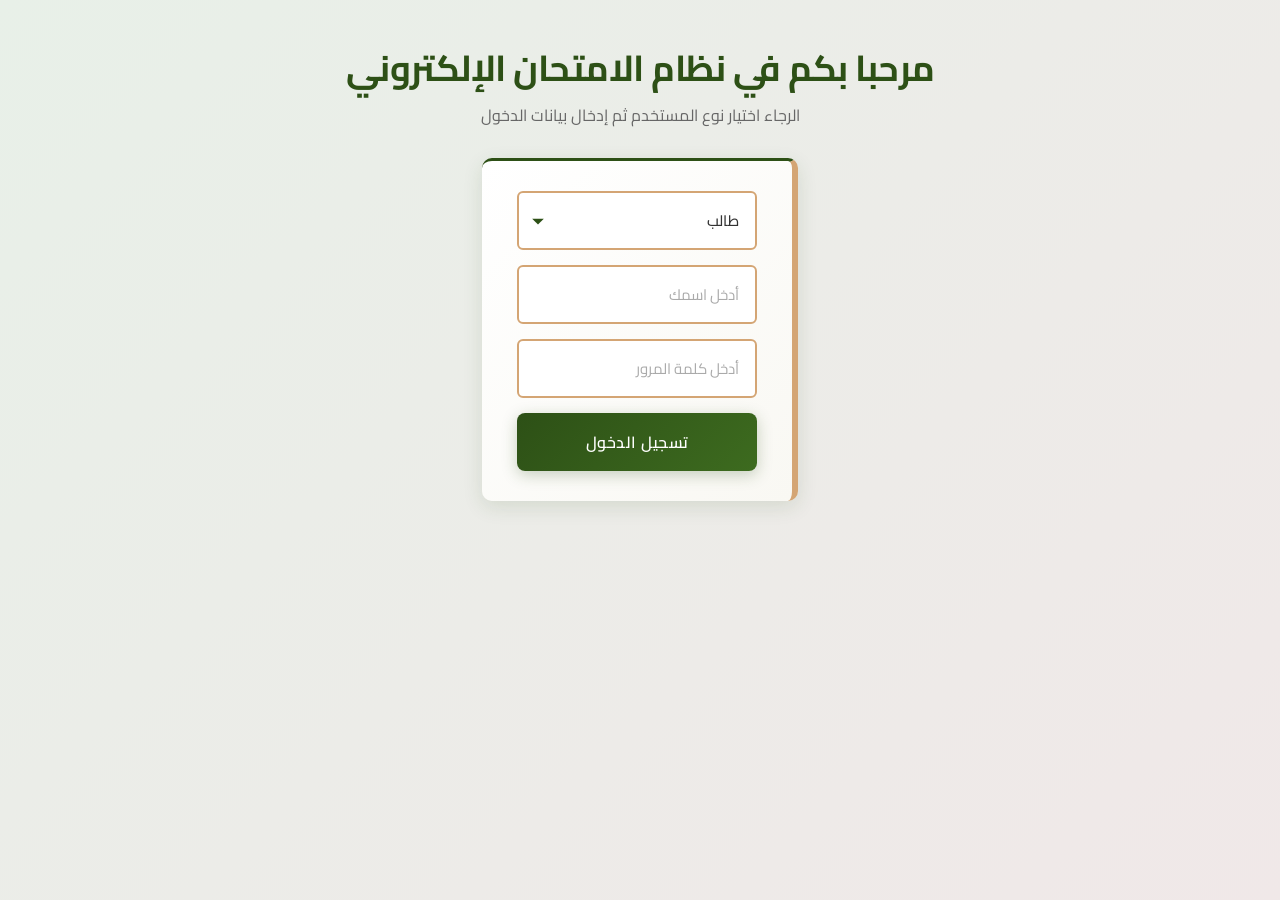
==== admin.html @ 2025451b "Initial commit: Online Exam System Arabic RTL exam platform with three roles (Admin, Teacher, Studen" ====
<!doctype html>
<html lang="ar" dir="rtl">
<head>
	<meta charset="utf-8">
	<meta name="viewport" content="width=device-width,initial-scale=1">
	<title>لوحة المشرف</title>
	<link rel="preconnect" href="https://fonts.googleapis.com">
	<link href="https://fonts.googleapis.com/css2?family=Cairo:wght@400;600;700&display=swap" rel="stylesheet">
	<link rel="stylesheet" href="style.css">
	<script src="backend/api.js"></script>
</head>
<body>
	<h1 class="h1">لوحة التحكم — المشرف</h1>
	<p class="paragraph">إدارة المستخدمين والامتحانات والإشراف على الطلاب</p>
	
	<div class="admin-container">
		<!-- Admin Cards -->
		<div class="admin-grid">
			<div class="admin-card" onclick="window.location.href='manage-students.html'">
				<h2>إضافة / حذف طالب</h2>
				<p>إدارة الطلاب المسجلين</p>
				<button class="btn">اذهب الآن</button>
			</div>

			<div class="admin-card" onclick="window.location.href='manage-exams.html'">
				<h2>إدارة الامتحانات</h2>
				<p>عرض وحذف وإعادة تشغيل الامتحانات</p>
				<button class="btn">اذهب الآن</button>
			</div>

			<div class="admin-card" onclick="window.location.href='mange-user.html'">
				<h2>مراقبة الطلاب</h2>
				<p>متابعة نشاط وأداء الطلاب</p>
				<button class="btn">اذهب الآن</button>
			</div>

			<div class="admin-card" onclick="logout()">
				<h2>تسجيل الخروج</h2>
				<p>الخروج من لوحة التحكم</p>
				<button class="btn delete">تسجيل الخروج</button>
			</div>
		</div>
	</div>

	<script>
		// Verify admin session on load
		(async function(){
			const res = await API.me().catch(() => null);
			if (!res || !res.success || res.data.role !== 'admin') {
				window.location.href = 'index.html';
			}
		})();

		async function logout() {
			if (confirm('هل تريد تسجيل الخروج؟')) {
				await API.logout().catch(() => {});
				localStorage.removeItem('adminLoggedIn');
				localStorage.removeItem('authToken');
				localStorage.removeItem('currentUser');
				window.location.href = 'index.html';
			}
		}
	</script>
</body>
</html>
---- style.css ----
/* ============================================================
   Online Exam System — Unified Stylesheet
   ============================================================ */

/* ── 1. CSS Variables + Reset ─────────────────────────────── */
:root {
  --green: #2d5016;
  --green-light: #3d6b1f;
  --green-bg: #eef3ea;
  --tan: #d4a574;
  --tan-dark: #c89560;
  --bg: linear-gradient(135deg, #e8f0e8 0%, #f0e8e8 100%);
  --card-bg: linear-gradient(135deg, #fff 0%, #f9f8f3 100%);
  --card-flat: #f9f8f3;
  --text: #2d2d2d;
  --text-light: #666;
  --text-muted: #999;
  --danger: #dc3545;
  --danger-dark: #c82333;
  --success: #28a745;
  --success-bg: #d4edda;
  --success-text: #155724;
  --danger-bg: #f8d7da;
  --danger-text: #721c24;
  --border: #eee;
  --radius-card: 10px;
  --radius-btn: 8px;
  --radius-input: 6px;
  --shadow: 0 6px 20px rgba(45, 80, 22, 0.12);
  --shadow-hover: 0 10px 30px rgba(45, 80, 22, 0.18);
  --shadow-btn: 0 4px 15px rgba(45, 80, 22, 0.25);
  --transition: all 0.3s ease;
}

*,
*::before,
*::after {
  box-sizing: border-box;
  margin: 0;
  padding: 0;
}

/* ── 2. Typography ────────────────────────────────────────── */
body {
  font-family: "Cairo", sans-serif;
  direction: rtl;
  background: var(--bg);
  background-attachment: fixed;
  min-height: 100vh;
  padding: 40px 20px;
  color: var(--text);
  line-height: 1.6;
}

h1, h2, h3, h4, h5, h6 {
  font-family: "Cairo", sans-serif;
  color: var(--green);
  font-weight: 700;
}

.h1 {
  text-align: center;
  font-size: 36px;
  margin-bottom: 5px;
  letter-spacing: -0.5px;
  color: var(--green);
}

.paragraph {
  font-size: 16px;
  color: var(--text-light);
  text-align: center;
  margin-bottom: 30px;
}

a {
  text-decoration: none;
  color: inherit;
}

/* ── 3. Layout ────────────────────────────────────────────── */
.container {
  width: 100%;
  max-width: 800px;
  margin: 0 auto;
  display: flex;
  flex-direction: column;
}

.box {
  max-width: 900px;
  width: 100%;
  margin: 0 auto 30px;
  padding: 30px 35px;
  background: var(--card-bg);
  border-radius: var(--radius-card);
  box-shadow: var(--shadow);
  border-right: 6px solid var(--tan);
  border-top: 3px solid var(--green);
  transition: var(--transition);
  overflow-x: auto;
}

.box:hover {
  box-shadow: var(--shadow-hover);
  transform: translateY(-3px);
}

.dropdown-container {
  margin: 30px auto;
  width: fit-content;
  padding: 30px 35px;
  background: var(--card-bg);
  border-radius: var(--radius-card);
  box-shadow: var(--shadow);
  border-right: 6px solid var(--tan);
  border-top: 3px solid var(--green);
  transition: var(--transition);
}

.dropdown-container:hover {
  box-shadow: var(--shadow-hover);
  transform: translateY(-3px);
}

.card {
  width: 80%;
  max-width: 900px;
  margin: 0 auto 30px;
  background: #fff;
  border-radius: 14px;
  padding: 40px;
  box-shadow: 0 20px 40px rgba(0, 0, 0, 0.1);
  border-right: 6px solid var(--tan);
}

.row {
  display: flex;
  gap: 12px;
  flex-wrap: wrap;
  margin-bottom: 15px;
  width: 100%;
}

.group {
  flex: 1;
  min-width: 150px;
}

h2 {
  color: var(--green);
  margin-top: 0;
  margin-bottom: 20px;
  font-weight: 600;
  font-size: 20px;
  border-bottom: 2px solid var(--tan);
  padding-bottom: 10px;
}

h3 {
  color: var(--green);
  font-size: 18px;
  margin: 0 0 16px;
}

/* ── 4. Form Elements ─────────────────────────────────────── */
label {
  display: block;
  margin-bottom: 6px;
  font-weight: 600;
  color: #333;
  font-size: 14px;
}

input,
select,
textarea {
  width: 100%;
  padding: 12px 15px;
  font-size: 15px;
  font-family: "Cairo", sans-serif;
  border: 2px solid var(--tan);
  border-radius: var(--radius-input);
  background-color: #fff;
  color: #333;
  transition: var(--transition);
}

input:hover,
select:hover,
textarea:hover {
  border-color: var(--green);
  box-shadow: 0 3px 10px rgba(212, 165, 116, 0.2);
}

input:focus,
select:focus,
textarea:focus {
  outline: none;
  border-color: var(--green);
  box-shadow: 0 0 12px rgba(45, 80, 22, 0.3);
}

input::placeholder,
textarea::placeholder {
  color: #aaa;
}

select {
  appearance: none;
  cursor: pointer;
  background-image: url("data:image/svg+xml,%3Csvg xmlns='http://www.w3.org/2000/svg' width='14' height='14' viewBox='0 0 12 12'%3E%3Cpath fill='%232d5016' d='M6 9L1 4h10z'/%3E%3C/svg%3E");
  background-repeat: no-repeat;
  background-position: left 12px center;
  padding-left: 40px;
}

select option {
  color: #333;
}

/* Login-page specific inputs */
.name-input,
.password-input {
  width: 240px;
  padding: 13px 16px;
  margin-bottom: 15px;
  font-size: 15px;
  border-radius: var(--radius-input);
  border: 2px solid var(--tan);
  background-color: #fff;
  color: #333;
  transition: var(--transition);
}

.dropdown-select {
  width: 100%;
  padding: 13px 16px;
  font-size: 15px;
  border: 2px solid var(--tan);
  border-radius: var(--radius-input);
  background-color: #fff;
  color: transparent;
  cursor: pointer;
  appearance: none;
  background-image: url("data:image/svg+xml,%3Csvg xmlns='http://www.w3.org/2000/svg' width='14' height='14' viewBox='0 0 12 12'%3E%3Cpath fill='%232d5016' d='M6 9L1 4h10z'/%3E%3C/svg%3E");
  background-repeat: no-repeat;
  background-position: left 12px center;
  padding-left: 40px;
  font-weight: 500;
  transition: var(--transition);
  margin-bottom: 15px;
}

.dropdown-select:hover {
  border-color: var(--green);
  background-color: var(--card-flat);
  box-shadow: 0 3px 10px rgba(212, 165, 116, 0.2);
}

.dropdown-select:focus {
  outline: none;
  border-color: var(--green);
  box-shadow: 0 0 12px rgba(45, 80, 22, 0.3);
  background-color: #fff;
  color: #333;
}

.dropdown-select option {
  color: #333;
}

.dropdown-select-visible {
  color: #333 !important;
}

.form-group {
  margin-bottom: 15px;
}

.form-section {
  margin-bottom: 20px;
}

/* ── 5. Buttons ───────────────────────────────────────────── */
.btn {
  padding: 12px 20px;
  font-size: 16px;
  font-weight: 600;
  font-family: "Cairo", sans-serif;
  border-radius: var(--radius-btn);
  border: none;
  background: linear-gradient(135deg, var(--green) 0%, var(--green-light) 100%);
  color: #fff;
  cursor: pointer;
  transition: var(--transition);
  box-shadow: var(--shadow-btn);
  letter-spacing: 0.5px;
  display: inline-block;
}

.btn:hover {
  background: linear-gradient(135deg, var(--green-light) 0%, var(--green) 100%);
  box-shadow: 0 6px 20px rgba(45, 80, 22, 0.35);
  transform: translateY(-2px);
}

.btn:active {
  transform: translateY(0);
  box-shadow: 0 2px 8px rgba(45, 80, 22, 0.25);
}

.btn.primary {
  display: block;
  margin: 30px auto 0;
}

.btn.ghost {
  background: #fff;
  border: 2px solid var(--tan);
  color: var(--green);
  box-shadow: none;
  margin-inline-start: 8px;
}

.btn.ghost:hover {
  background-color: var(--card-flat);
  border-color: var(--green);
  box-shadow: 0 3px 10px rgba(45, 80, 22, 0.12);
}

.btn.secondary {
  background: var(--tan);
  color: #fff;
}

.btn.delete {
  padding: 8px 14px;
  font-size: 13px;
  background: var(--danger);
  box-shadow: none;
}

.btn.delete:hover {
  background: var(--danger-dark);
  box-shadow: 0 3px 10px rgba(220, 53, 69, 0.3);
}

.btn.back {
  margin-top: 20px;
  padding: 10px 20px;
  font-size: 15px;
}

.login-btn {
  width: 240px;
  padding: 14px 20px;
  font-size: 16px;
  font-weight: 600;
  font-family: "Cairo", sans-serif;
  border-radius: var(--radius-btn);
  border: none;
  background: linear-gradient(135deg, var(--green) 0%, var(--green-light) 100%);
  color: #fff;
  cursor: pointer;
  transition: var(--transition);
  box-shadow: var(--shadow-btn);
  letter-spacing: 0.5px;
}

.login-btn:hover {
  background: linear-gradient(135deg, var(--green-light) 0%, var(--green) 100%);
  box-shadow: 0 6px 20px rgba(45, 80, 22, 0.35);
  transform: translateY(-2px);
}

.login-btn:active {
  transform: translateY(0);
  box-shadow: 0 2px 8px rgba(45, 80, 22, 0.25);
}

.action-btn {
  padding: 12px 30px;
  font-size: 15px;
  font-weight: 600;
  font-family: "Cairo", sans-serif;
  border-radius: var(--radius-btn);
  border: 2px solid var(--tan);
  background-color: #fff;
  color: var(--green);
  cursor: pointer;
  transition: var(--transition);
  letter-spacing: 0.3px;
}

.action-btn:active {
  transform: translateY(0);
}

.exam-btn {
  background-color: var(--tan);
  color: #fff;
}

.exam-btn:hover {
  background-color: var(--tan-dark);
  border-color: var(--green);
  box-shadow: 0 4px 12px rgba(212, 165, 116, 0.3);
  transform: translateY(-2px);
}

.result-btn {
  background-color: #fff;
  color: var(--green);
  border-color: var(--tan);
}

.result-btn:hover {
  background-color: var(--card-flat);
  border-color: var(--green);
  box-shadow: 0 4px 12px rgba(45, 80, 22, 0.15);
  transform: translateY(-2px);
}

.actions-container {
  display: flex;
  gap: 20px;
  justify-content: center;
  margin-top: 30px;
  flex-wrap: wrap;
}

.buttons-row {
  display: flex;
  gap: 8px;
  flex-wrap: wrap;
  margin-top: 15px;
}

.btn-small {
  padding: 8px 12px;
  font-size: 13px;
  background: var(--danger);
  color: #fff;
  border: none;
  border-radius: 5px;
  cursor: pointer;
  transition: var(--transition);
  font-family: "Cairo", sans-serif;
}

.btn-small:hover {
  background: var(--danger-dark);
}

/* ── 6. Tables ────────────────────────────────────────────── */
table {
  width: 100%;
  border-collapse: collapse;
  margin-top: 15px;
  font-size: 14px;
}

th,
td {
  padding: 10px 8px;
  text-align: right;
  border-bottom: 1px solid var(--border);
  color: #333;
  word-wrap: break-word;
}

th {
  background: var(--card-flat);
  color: var(--green);
  font-weight: 600;
  border-bottom: 2px solid var(--tan);
  font-size: 13px;
}

tbody tr:hover {
  background: #f4f9f0;
}

tbody tr:nth-child(even) {
  background: #fafaf7;
}

tbody tr:nth-child(even):hover {
  background: #f4f9f0;
}

/* ── 7. Components ────────────────────────────────────────── */

/* Status badges */
.status {
  padding: 6px 12px;
  border-radius: 20px;
  font-size: 12px;
  font-weight: 600;
  display: inline-block;
}

.status.active {
  background: var(--success-bg);
  color: var(--success-text);
}

.status.inactive {
  background: var(--danger-bg);
  color: var(--danger-text);
}

/* Messages */
.msg {
  padding: 12px;
  border-radius: var(--radius-input);
  margin: 15px 0;
  display: none;
  font-size: 14px;
  font-weight: 500;
  border-right: 4px solid;
}

.msg.success {
  background: var(--success-bg);
  color: var(--success-text);
  border-right-color: var(--success);
}

.msg.error {
  background: var(--danger-bg);
  color: var(--danger-text);
  border-right-color: var(--danger);
}

.notice {
  display: none;
  padding: 10px;
  border-radius: var(--radius-input);
  font-size: 14px;
  font-weight: 600;
  margin-top: 12px;
}

/* Question items (teacher.html builder) */
.question-item {
  background-color: var(--card-flat);
  padding: 15px;
  border-radius: var(--radius-input);
  border-right: 4px solid var(--tan);
  margin-bottom: 15px;
}

.question-item p {
  margin: 8px 0;
  color: #333;
  font-size: 14px;
  text-align: right;
}

.question-item ul {
  margin: 10px 0;
  padding-right: 20px;
  list-style-position: inside;
}

.question-item li {
  color: #555;
  font-size: 14px;
  margin: 5px 0;
}

/* Question display (add-questions.html) */
.question-display {
  background-color: var(--card-flat);
  padding: 18px;
  border-radius: 8px;
  border-right: 5px solid var(--green);
  margin-bottom: 15px;
  box-shadow: 0 2px 8px rgba(0, 0, 0, 0.08);
}

.question-display .q-number {
  color: var(--green);
  font-weight: 700;
  font-size: 16px;
  margin-bottom: 8px;
}

.question-display .q-text {
  color: #333;
  margin: 8px 0;
  line-height: 1.6;
}

.question-display .q-type {
  color: var(--text-light);
  font-size: 13px;
  margin: 8px 0;
}

.question-display .q-answer {
  background: #fff;
  padding: 10px 12px;
  border-radius: var(--radius-input);
  margin: 10px 0;
  border-right: 3px solid var(--green);
}

.question-display .answer-label {
  color: var(--green);
  font-weight: 600;
  font-size: 14px;
}

.question-display .answer-value {
  color: #333;
  margin-top: 4px;
}

/* Score circle (results.html) */
.result-box {
  max-width: 500px;
  margin: 40px auto;
  text-align: center;
}

.score-circle {
  width: 160px;
  height: 160px;
  border-radius: 50%;
  border: 8px solid var(--green);
  display: flex;
  flex-direction: column;
  align-items: center;
  justify-content: center;
  margin: 30px auto;
  background: var(--card-flat);
}

.score-percent {
  font-size: 42px;
  font-weight: 700;
  color: var(--green);
}

.score-fraction {
  font-size: 16px;
  color: var(--text-light);
  margin-top: 4px;
}

.badge {
  display: inline-block;
  padding: 8px 24px;
  border-radius: 20px;
  font-size: 18px;
  font-weight: 700;
  margin: 10px 0 20px;
}

.badge.pass {
  background: var(--success-bg);
  color: var(--success-text);
}

.badge.fail {
  background: var(--danger-bg);
  color: var(--danger-text);
}

.meta {
  color: #555;
  font-size: 15px;
  margin: 6px 0;
}

/* Timer (go to exam.html) */
#timer {
  font-size: 18px;
  color: var(--green);
  font-weight: 600;
  margin-bottom: 20px;
  text-align: center;
}

/* Video preview (go to exam.html) */
#videoPreview {
  width: 160px;
  height: 120px;
  position: fixed;
  top: 10px;
  left: 10px;
  border: 2px solid var(--green);
  border-radius: var(--radius-input);
  z-index: 1000;
}

/* Warning banner (go to exam.html) */
#warnBanner {
  display: none;
  position: fixed;
  top: 0;
  left: 0;
  right: 0;
  z-index: 9999;
  background: var(--danger);
  color: #fff;
  text-align: center;
  font-size: 18px;
  font-weight: 700;
  padding: 14px;
  letter-spacing: 0.5px;
}

/* Student count label */
.student-count {
  color: var(--green);
  font-weight: 600;
  font-size: 16px;
  margin-bottom: 15px;
}

/* Question form (teacher.html) */
.question-form {
  background-color: var(--card-flat);
  padding: 20px;
  border-radius: 8px;
  margin-bottom: 20px;
}

/* Teacher container */
.teacher-container {
  max-width: 700px;
}

/* Questions list */
#questionsList {
  list-style: none;
  padding: 0;
  margin-top: 20px;
}

.list {
  margin-top: 15px;
}

/* Horizontal rule */
hr {
  border: none;
  height: 1px;
  background: #ddd;
  margin: 30px 0;
}

/* ── 8. Page-Specific ─────────────────────────────────────── */

/* Admin grid (admin.html) */
.admin-container {
  max-width: 1000px;
  margin: 0 auto;
}

.admin-grid {
  display: grid;
  grid-template-columns: repeat(auto-fit, minmax(280px, 1fr));
  gap: 25px;
  margin-bottom: 40px;
}

.admin-card {
  background: var(--card-bg);
  padding: 30px;
  border-radius: var(--radius-card);
  box-shadow: var(--shadow);
  border-right: 6px solid var(--tan);
  border-top: 3px solid var(--green);
  transition: var(--transition);
  text-align: center;
  cursor: pointer;
}

.admin-card:hover {
  box-shadow: var(--shadow-hover);
  transform: translateY(-5px);
}

.admin-card h2 {
  font-size: 22px;
  margin: 15px 0 10px;
  border-bottom: none;
  padding-bottom: 0;
}

.admin-card p {
  color: var(--text-light);
  font-size: 14px;
  margin: 0 0 20px;
  text-align: center;
}

.admin-card .icon {
  font-size: 48px;
  margin: 10px 0;
}

.admin-card .btn {
  width: 100%;
  padding: 12px;
}

/* Exam info banner (manage-exams.html) */
.exam-info-banner {
  background: var(--green-bg);
  padding: 12px 16px;
  border-radius: 8px;
  margin-bottom: 16px;
  font-size: 14px;
  color: var(--green);
  font-weight: 600;
}

/* Session log entry (mange-user.html) */
.log-entry {
  background: var(--card-flat);
  border-right: 4px solid var(--green);
  border-radius: 8px;
  padding: 16px;
  margin-bottom: 14px;
}

.log-entry-header {
  display: flex;
  justify-content: space-between;
  flex-wrap: wrap;
  gap: 8px;
}

.log-entry-details {
  margin-top: 10px;
  font-size: 14px;
  display: flex;
  gap: 24px;
  flex-wrap: wrap;
}

/* ── 9. Utilities ─────────────────────────────────────────── */
.hidden {
  display: none;
}

.center {
  text-align: center;
}

/* ── 10. Responsive ───────────────────────────────────────── */
@media (max-width: 768px) {
  body {
    padding: 20px 12px;
  }

  .h1 {
    font-size: 28px;
  }

  .box {
    padding: 20px 18px;
  }

  .card {
    width: 95%;
    padding: 25px;
  }

  .dropdown-container {
    padding: 20px 18px;
    margin: 20px auto;
  }

  .name-input,
  .password-input,
  .login-btn {
    width: 100%;
  }

  .row {
    flex-direction: column;
  }

  .group {
    min-width: 100%;
  }

  .actions-container {
    flex-direction: column;
    align-items: center;
  }

  .action-btn {
    width: 100%;
    max-width: 280px;
  }

  .admin-grid {
    grid-template-columns: 1fr;
    gap: 16px;
  }

  table {
    font-size: 12px;
  }

  th,
  td {
    padding: 8px 4px;
  }

  .buttons-row {
    justify-content: center;
  }

  .score-circle {
    width: 130px;
    height: 130px;
  }

  .score-percent {
    font-size: 34px;
  }
}
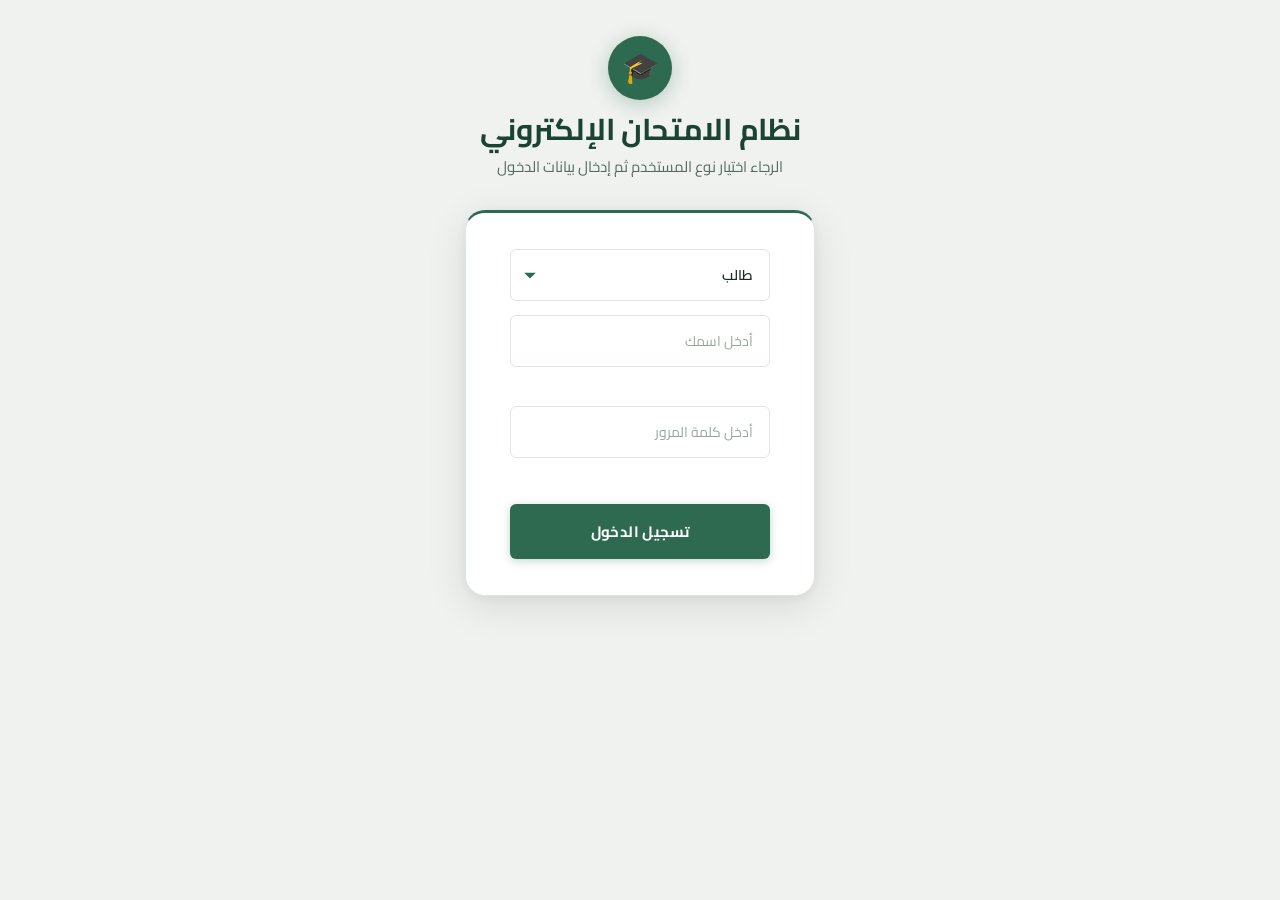
==== commit d87ef319: "Improve overall UI and fix teacher.html tab bugs UI redesign (style.css, index.html, admin.html, stu" ====
--- a/admin.html
+++ b/admin.html
@@ -3,63 +3,439 @@
 <head>
 	<meta charset="utf-8">
 	<meta name="viewport" content="width=device-width,initial-scale=1">
-	<title>لوحة المشرف</title>
+	<meta http-equiv="Cache-Control" content="no-cache, no-store, must-revalidate">
+	<meta http-equiv="Pragma" content="no-cache">
+	<title>لوحة التحكم — المشرف</title>
 	<link rel="preconnect" href="https://fonts.googleapis.com">
 	<link href="https://fonts.googleapis.com/css2?family=Cairo:wght@400;600;700&display=swap" rel="stylesheet">
 	<link rel="stylesheet" href="style.css">
-	<script src="backend/api.js"></script>
+	<script src="backend/api.js?v=5"></script>
+	<style>
+	  .college-group  { margin-bottom: 28px; }
+	  .college-title  { font-size: 17px; font-weight: 700; color: var(--green-deep); border-bottom: 2px solid var(--green-bg); padding-bottom: 6px; margin-bottom: 12px; }
+	  .dept-group     { margin-right: 16px; margin-bottom: 16px; }
+	  .dept-title     { font-size: 14px; font-weight: 700; color: var(--text-light); margin-bottom: 8px; }
+	  .batch-group    { margin-right: 16px; margin-bottom: 10px; }
+	  .batch-title    { font-size: 13px; color: var(--text-muted); font-weight: 600; margin-bottom: 6px; }
+	  .exam-row {
+	    display: flex; align-items: center; gap: 10px; flex-wrap: wrap;
+	    padding: 12px 16px; background: var(--surface); border: 1px solid var(--border);
+	    border-radius: var(--radius-sm); margin-bottom: 8px;
+	    transition: var(--transition);
+	  }
+	  .exam-row:hover { box-shadow: var(--shadow-sm); border-color: var(--green-bg); }
+	  .exam-row-info  { flex: 1; min-width: 200px; }
+	  .exam-row-info strong { font-size: 14px; color: var(--text); }
+	  .exam-row-info small  { color: var(--text-muted); display: block; font-size: 12px; margin-top: 3px; }
+	  .tag-published   { background: var(--success-bg); color: var(--success-text); padding: 2px 10px; border-radius: var(--radius-pill); font-size: 12px; font-weight: 700; border: 1px solid var(--success-border); }
+	  .tag-unpublished { background: var(--danger-bg); color: var(--danger-text); padding: 2px 10px; border-radius: var(--radius-pill); font-size: 12px; font-weight: 700; border: 1px solid var(--danger-border); }
+	  .time-form      { display: flex; gap: 8px; align-items: center; flex-wrap: wrap; margin-top: 8px; }
+	  .time-form input { padding: 6px 10px; border: 1.5px solid var(--border); border-radius: var(--radius-sm); font-family: Cairo, sans-serif; font-size: 13px; }
+	  #activeCount    { font-size: 15px; color: var(--green); font-weight: 700; }
+	  .session-live { display: flex; gap: 12px; flex-wrap: wrap; margin-top: 10px; }
+	  .session-live-card {
+	    border: 1px solid var(--green-bg); background: var(--green-tint); border-radius: var(--radius);
+	    padding: 12px 16px; font-size: 13px; min-width: 190px;
+	    cursor: pointer; transition: var(--transition);
+	  }
+	  .session-live-card:hover { box-shadow: var(--shadow-sm); border-color: var(--green); transform: translateY(-2px); }
+
+	  /* Live-view modal */
+	  #liveModal {
+	    display: none; position: fixed; inset: 0;
+	    background: rgba(0,0,0,.55); z-index: 1000;
+	    align-items: center; justify-content: center;
+	    backdrop-filter: blur(3px);
+	  }
+	  #liveModal.open { display: flex; }
+	  #liveModalBox {
+	    background: var(--surface); border-radius: var(--radius-lg); padding: 28px;
+	    min-width: 340px; max-width: 480px; width: 94vw;
+	    text-align: center; position: relative;
+	    box-shadow: var(--shadow-lg); border: 1px solid var(--border);
+	  }
+	  #liveModalTitle { font-size: 16px; font-weight: 700; margin-bottom: 14px; color: var(--green-deep); }
+	  #liveModalVideo {
+	    width: 100%; border-radius: var(--radius-sm); border: 2px solid var(--green);
+	    background: #000; min-height: 200px; display: block;
+	  }
+	  #liveModalStatus { font-size: 12px; color: var(--text-muted); margin-top: 8px; }
+	  #liveModalClose {
+	    position: absolute; top: 12px; left: 16px;
+	    background: var(--surface-alt); border: 1px solid var(--border);
+	    border-radius: 50%; width: 30px; height: 30px;
+	    display: flex; align-items: center; justify-content: center;
+	    font-size: 16px; cursor: pointer; color: var(--text-light);
+	    transition: var(--transition);
+	  }
+	  #liveModalClose:hover { background: var(--danger-bg); color: var(--danger-text); border-color: var(--danger-border); }
+	</style>
 </head>
 <body>
-	<h1 class="h1">لوحة التحكم — المشرف</h1>
-	<p class="paragraph">إدارة المستخدمين والامتحانات والإشراف على الطلاب</p>
-	
-	<div class="admin-container">
-		<!-- Admin Cards -->
-		<div class="admin-grid">
-			<div class="admin-card" onclick="window.location.href='manage-students.html'">
-				<h2>إضافة / حذف طالب</h2>
-				<p>إدارة الطلاب المسجلين</p>
-				<button class="btn">اذهب الآن</button>
-			</div>
-
-			<div class="admin-card" onclick="window.location.href='manage-exams.html'">
-				<h2>إدارة الامتحانات</h2>
-				<p>عرض وحذف وإعادة تشغيل الامتحانات</p>
-				<button class="btn">اذهب الآن</button>
-			</div>
-
-			<div class="admin-card" onclick="window.location.href='mange-user.html'">
-				<h2>مراقبة الطلاب</h2>
-				<p>متابعة نشاط وأداء الطلاب</p>
-				<button class="btn">اذهب الآن</button>
-			</div>
-
-			<div class="admin-card" onclick="logout()">
-				<h2>تسجيل الخروج</h2>
-				<p>الخروج من لوحة التحكم</p>
-				<button class="btn delete">تسجيل الخروج</button>
-			</div>
-		</div>
+	<div class="brand-header">
+	  <div class="brand-icon">🛡️</div>
+	  <h1 class="h1">لوحة التحكم — المشرف</h1>
+	  <p class="paragraph">نظام الامتحانات الإلكترونية</p>
+	</div>
+
+	<div style="display:flex;gap:8px;justify-content:center;margin-bottom:24px;flex-wrap:wrap;background:var(--surface);padding:10px;border-radius:var(--radius-lg);box-shadow:var(--shadow-sm);max-width:560px;margin-left:auto;margin-right:auto">
+	  <button id="tabExams"   class="btn"       onclick="switchTab('exams')">📋 الامتحانات</button>
+	  <button id="tabMonitor" class="btn ghost" onclick="switchTab('monitor')">📡 المراقبة المباشرة</button>
+	  <button id="tabAdmin"   class="btn ghost" onclick="switchTab('admin')">⚙️ الإدارة</button>
+	  <button class="btn ghost" onclick="logout()">خروج</button>
+	</div>
+
+	<!-- Live-view modal -->
+	<div id="liveModal">
+	  <div id="liveModalBox">
+	    <button id="liveModalClose" onclick="closeLiveView()">&#10005;</button>
+	    <div id="liveModalTitle">—</div>
+	    <video id="liveModalVideo" autoplay playsinline muted></video>
+	    <div id="liveModalStatus">جارٍ الاتصال...</div>
+	  </div>
+	</div>
+
+	<!-- Tab: Exams -->
+	<div id="examsTab">
+	  <div class="box">
+	    <h2>قائمة الامتحانات — مجمّعة حسب الكلية والقسم والدفعة</h2>
+	    <div id="examTree"><p style="color:#aaa;text-align:center;padding:20px">جارٍ التحميل...</p></div>
+	  </div>
+	</div>
+
+	<!-- Tab: Live monitoring -->
+	<div id="monitorTab" class="hidden">
+	  <div class="box">
+	    <h2>الطلاب النشطون الآن — <span id="activeCount">0</span> طالب</h2>
+	    <p class="paragraph" style="font-size:13px">يتم التحديث تلقائياً كل 10 ثوانٍ</p>
+	    <div id="liveList"><p style="color:#aaa;text-align:center;padding:20px">جارٍ التحميل...</p></div>
+	  </div>
+	  <div class="center" style="margin-top:14px">
+	    <button class="btn" onclick="window.location.href='mange-user.html'">عرض سجلات الجلسات الكاملة</button>
+	  </div>
+	</div>
+
+	<!-- Tab: Admin management -->
+	<div id="adminTab" class="hidden">
+	  <div class="admin-container">
+	    <div class="admin-grid">
+	      <div class="admin-card" onclick="window.location.href='manage-students.html'">
+	        <span class="icon">👨‍🎓</span>
+	        <h2>إضافة / حذف طالب</h2>
+	        <p>إدارة الطلاب المسجلين في النظام</p>
+	        <button class="btn">اذهب الآن</button>
+	      </div>
+
+	      <div class="admin-card" onclick="window.location.href='manage-exams.html'">
+	        <span class="icon">📋</span>
+	        <h2>إدارة الامتحانات</h2>
+	        <p>عرض وحذف وإعادة تشغيل الامتحانات</p>
+	        <button class="btn">اذهب الآن</button>
+	      </div>
+
+	      <div class="admin-card" onclick="window.location.href='mange-user.html'">
+	        <span class="icon">📊</span>
+	        <h2>سجلات الجلسات</h2>
+	        <p>متابعة نشاط وأداء الطلاب</p>
+	        <button class="btn">اذهب الآن</button>
+	      </div>
+	    </div>
+	  </div>
 	</div>
 
 	<script>
-		// Verify admin session on load
-		(async function(){
-			const res = await API.me().catch(() => null);
-			if (!res || !res.success || res.data.role !== 'admin') {
-				window.location.href = 'index.html';
-			}
-		})();
-
-		async function logout() {
-			if (confirm('هل تريد تسجيل الخروج؟')) {
-				await API.logout().catch(() => {});
-				localStorage.removeItem('adminLoggedIn');
-				localStorage.removeItem('authToken');
-				localStorage.removeItem('currentUser');
-				window.location.href = 'index.html';
-			}
-		}
+	let monitorInterval = null;
+	let liveSessionId   = null;
+
+	// WebRTC (admin/supervisor side)
+	let supervisorPc    = null;
+	let studentIceSince = 0;
+	let iceStudentTimer = null;
+	const RTC_CONFIG = { iceServers: [{ urls: 'stun:stun.l.google.com:19302' }] };
+
+	// ── Session guard ──────────────────────────────────────────────────────────
+	(async function(){
+	  const res = await API.me().catch(() => null);
+	  if (!res || !res.success || res.data.role !== 'admin') {
+	    window.location.href = 'index.html';
+	    return;
+	  }
+	  loadExams();
+	})();
+
+	// ── Tab switching ──────────────────────────────────────────────────────────
+	function switchTab(tab) {
+	  const examsTab   = document.getElementById('examsTab');
+	  const monitorTab = document.getElementById('monitorTab');
+	  const adminTab   = document.getElementById('adminTab');
+	  const tabExams   = document.getElementById('tabExams');
+	  const tabMonitor = document.getElementById('tabMonitor');
+	  const tabAdmin   = document.getElementById('tabAdmin');
+
+	  examsTab.classList.add('hidden');
+	  monitorTab.classList.add('hidden');
+	  adminTab.classList.add('hidden');
+	  tabExams.classList.add('ghost');
+	  tabMonitor.classList.add('ghost');
+	  tabAdmin.classList.add('ghost');
+	  clearInterval(monitorInterval);
+
+	  if (tab === 'exams') {
+	    examsTab.classList.remove('hidden');
+	    tabExams.classList.remove('ghost');
+	  } else if (tab === 'monitor') {
+	    monitorTab.classList.remove('hidden');
+	    tabMonitor.classList.remove('ghost');
+	    loadLiveSessions();
+	    monitorInterval = setInterval(loadLiveSessions, 10000);
+	  } else {
+	    adminTab.classList.remove('hidden');
+	    tabAdmin.classList.remove('ghost');
+	  }
+	}
+
+	async function logout() {
+	  if (confirm('هل تريد تسجيل الخروج؟')) {
+	    await API.logout().catch(() => {});
+	    localStorage.removeItem('adminLoggedIn');
+	    localStorage.removeItem('authToken');
+	    localStorage.removeItem('currentUser');
+	    window.location.href = 'index.html';
+	  }
+	}
+
+	// ── Exams tree ─────────────────────────────────────────────────────────────
+	async function loadExams() {
+	  const el  = document.getElementById('examTree');
+	  const res = await API.getExams().catch(e => ({ success: false, message: e.message }));
+	  if (!res.success) { el.innerHTML = `<p style="color:#c00">${res.message}</p>`; return; }
+
+	  const exams = res.data || [];
+	  if (!exams.length) {
+	    el.innerHTML = '<p style="color:#999;text-align:center;padding:20px">لا توجد امتحانات.</p>';
+	    return;
+	  }
+
+	  // Group by college → department → batch
+	  const tree = {};
+	  exams.forEach(e => {
+	    const col  = e.college     || 'غير محدد';
+	    const dept = e.department  || 'غير محدد';
+	    const bat  = e.batch       || 'غير محدد';
+	    if (!tree[col])            tree[col] = {};
+	    if (!tree[col][dept])      tree[col][dept] = {};
+	    if (!tree[col][dept][bat]) tree[col][dept][bat] = [];
+	    tree[col][dept][bat].push(e);
+	  });
+
+	  let html = '';
+	  for (const [col, depts] of Object.entries(tree)) {
+	    html += `<div class="college-group"><div class="college-title">🏛️ ${esc(col)}</div>`;
+	    for (const [dept, batches] of Object.entries(depts)) {
+	      html += `<div class="dept-group"><div class="dept-title">📂 ${esc(dept)}</div>`;
+	      for (const [bat, exList] of Object.entries(batches)) {
+	        html += `<div class="batch-group"><div class="batch-title">👥 ${esc(bat)}</div>`;
+	        exList.forEach(exam => {
+	          const published = parseInt(exam.is_published);
+	          const tagClass  = published ? 'tag-published' : 'tag-unpublished';
+	          const tagText   = published ? 'منشور ✓' : 'غير منشور';
+	          const timeInfo  = exam.start_time
+	            ? `${fmtDate(exam.start_time)} ← → ${exam.end_time ? fmtDate(exam.end_time) : 'مفتوح'}`
+	            : 'لا يوجد نافذة وقت';
+
+	          html += `
+	            <div class="exam-row" id="examRow_${exam.id}">
+	              <div class="exam-row-info">
+	                <strong>${esc(exam.subject)}</strong>
+	                <small>${exam.duration} دقيقة — ${exam.question_count || 0} أسئلة — <span class="${tagClass}">${tagText}</span></small>
+	                <small>⏱ ${timeInfo}</small>
+	              </div>
+	              <div style="display:flex;gap:8px;flex-wrap:wrap;align-items:center">
+	                ${published
+	                  ? `<button class="btn ghost" onclick="unpublish(${exam.id})">إيقاف النشر</button>`
+	                  : `<button class="btn" onclick="publish(${exam.id})">نشر الامتحان</button>`
+	                }
+	                <button class="btn ghost" onclick="toggleTimeForm(${exam.id})">⏱ تعديل الوقت</button>
+	              </div>
+	              <div id="timeForm_${exam.id}" style="display:none;width:100%;margin-top:8px">
+	                <div class="time-form">
+	                  <label>من: <input type="datetime-local" id="st_${exam.id}" value="${exam.start_time ? toLocalInput(exam.start_time) : ''}"></label>
+	                  <label>إلى: <input type="datetime-local" id="et_${exam.id}" value="${exam.end_time ? toLocalInput(exam.end_time) : ''}"></label>
+	                  <button class="btn" onclick="saveTimeWindow(${exam.id})">حفظ</button>
+	                  <button class="btn ghost" onclick="toggleTimeForm(${exam.id})">إلغاء</button>
+	                </div>
+	                <div id="twMsg_${exam.id}" class="notice" style="display:none;margin-top:6px"></div>
+	              </div>
+	            </div>`;
+	        });
+	        html += '</div>';
+	      }
+	      html += '</div>';
+	    }
+	    html += '</div>';
+	  }
+
+	  el.innerHTML = html;
+	}
+
+	async function publish(id) {
+	  const res = await API.publishExam(id).catch(e => ({ success: false, message: e.message }));
+	  alert(res.message);
+	  if (res.success) loadExams();
+	}
+
+	async function unpublish(id) {
+	  if (!confirm('هل تريد إيقاف نشر هذا الامتحان؟')) return;
+	  const res = await API.unpublishExam(id).catch(e => ({ success: false, message: e.message }));
+	  alert(res.message);
+	  if (res.success) loadExams();
+	}
+
+	function toggleTimeForm(id) {
+	  const f = document.getElementById('timeForm_' + id);
+	  f.style.display = f.style.display === 'none' ? 'block' : 'none';
+	}
+
+	async function saveTimeWindow(id) {
+	  const st  = document.getElementById('st_' + id).value;
+	  const et  = document.getElementById('et_' + id).value;
+	  const msg = document.getElementById('twMsg_' + id);
+
+	  const res = await API.setExamTimeWindow(id, st || null, et || null)
+	    .catch(e => ({ success: false, message: e.message }));
+
+	  msg.textContent      = res.success ? '✓ تم الحفظ' : ('✗ ' + res.message);
+	  msg.style.display    = 'block';
+	  msg.style.background = res.success ? '#d4edda' : '#f8d7da';
+	  msg.style.color      = res.success ? '#155724' : '#721c24';
+	  if (res.success) setTimeout(loadExams, 1200);
+	}
+
+	// ── Live monitoring ────────────────────────────────────────────────────────
+	async function loadLiveSessions() {
+	  const el  = document.getElementById('liveList');
+	  const res = await API.getAllSessions().catch(e => ({ success: false, message: e.message }));
+	  if (!res.success) { el.innerHTML = `<p style="color:#c00">${res.message}</p>`; return; }
+
+	  const all    = res.data || [];
+	  const active = all.filter(s => s.started_at && !s.submitted_at);
+
+	  document.getElementById('activeCount').textContent = active.length;
+
+	  if (!active.length) {
+	    el.innerHTML = '<p style="color:#999;text-align:center;padding:20px">لا يوجد طلاب يؤدون الامتحان الآن.</p>';
+	    return;
+	  }
+
+	  el.innerHTML = `<div class="session-live">` + active.map(s => `
+	    <div class="session-live-card" onclick="openLiveView(${s.id}, '${esc(s.student_name || '—')}')">
+	      <strong>${esc(s.student_name || '—')}</strong><br>
+	      <span style="font-size:12px">${esc(s.subject || '—')} — ${esc(s.college || '')}</span><br>
+	      <span style="font-size:11px;color:#155724">بدأ: ${new Date(s.started_at).toLocaleTimeString('ar-IQ')}</span>
+	      ${parseInt(s.suspicious_count) > 0
+	        ? `<br><span style="color:#721c24;font-size:11px">&#9888;&#65039; أحداث مشبوهة: ${s.suspicious_count}</span>`
+	        : ''}
+	      <br><span style="font-size:11px;color:#155724;text-decoration:underline">&#128247; عرض مباشر</span>
+	    </div>`).join('') + `</div>`;
+	}
+
+	// ── Live-view modal (WebRTC) ───────────────────────────────────────────────
+	async function openLiveView(sessionId, studentName) {
+	  liveSessionId = sessionId;
+	  document.getElementById('liveModalTitle').textContent = 'مراقبة مباشرة: ' + studentName;
+	  document.getElementById('liveModalStatus').textContent = 'جارٍ الاتصال...';
+	  const vid = document.getElementById('liveModalVideo');
+	  vid.srcObject = null;
+	  document.getElementById('liveModal').classList.add('open');
+
+	  closeSupervisorPc();
+
+	  // Wait up to 8s for the student's offer to appear
+	  let offerData = null;
+	  for (let i = 0; i < 8; i++) {
+	    const res = await API.getSignal(sessionId, 'offer').catch(() => null);
+	    if (res && res.success && res.data) { offerData = res.data; break; }
+	    await new Promise(r => setTimeout(r, 1000));
+	  }
+	  if (!offerData) {
+	    document.getElementById('liveModalStatus').textContent = 'الطالب لم يبدأ الكاميرا بعد — أعد المحاولة.';
+	    return;
+	  }
+
+	  supervisorPc = new RTCPeerConnection(RTC_CONFIG);
+
+	  supervisorPc.ontrack = (event) => {
+	    if (vid.srcObject !== event.streams[0]) {
+	      vid.srcObject = event.streams[0];
+	      document.getElementById('liveModalStatus').textContent = 'متصل — بث مباشر';
+	    }
+	  };
+
+	  supervisorPc.onicecandidate = ({ candidate }) => {
+	    if (candidate) {
+	      API.postSignal(sessionId, 'ice_supervisor', { candidate }).catch(() => {});
+	    }
+	  };
+
+	  supervisorPc.onconnectionstatechange = () => {
+	    const state = supervisorPc ? supervisorPc.connectionState : '';
+	    if (state === 'failed') {
+	      document.getElementById('liveModalStatus').textContent = 'انقطع الاتصال — أغلق وأعد الفتح.';
+	    }
+	  };
+
+	  await supervisorPc.setRemoteDescription(new RTCSessionDescription(offerData)).catch(() => {});
+	  const answer = await supervisorPc.createAnswer();
+	  await supervisorPc.setLocalDescription(answer);
+	  await API.postSignal(sessionId, 'answer', { sdp: supervisorPc.localDescription }).catch(() => {});
+
+	  // Poll for student ICE candidates
+	  studentIceSince = 0;
+	  iceStudentTimer = setInterval(async () => {
+	    if (!supervisorPc) { clearInterval(iceStudentTimer); return; }
+	    const ir = await API.getSignal(sessionId, 'ice_student', studentIceSince).catch(() => null);
+	    if (ir && ir.success && ir.data && ir.data.length) {
+	      for (const c of ir.data) {
+	        await supervisorPc.addIceCandidate(new RTCIceCandidate(c)).catch(() => {});
+	      }
+	      studentIceSince += ir.data.length;
+	    }
+	  }, 500);
+	}
+
+	function closeSupervisorPc() {
+	  clearInterval(iceStudentTimer);
+	  iceStudentTimer = null;
+	  if (supervisorPc) { supervisorPc.close(); supervisorPc = null; }
+	  studentIceSince = 0;
+	}
+
+	function closeLiveView() {
+	  document.getElementById('liveModal').classList.remove('open');
+	  closeSupervisorPc();
+	  const vid = document.getElementById('liveModalVideo');
+	  vid.srcObject = null;
+	  liveSessionId = null;
+	}
+
+	// Close modal on backdrop click
+	document.getElementById('liveModal').addEventListener('click', function(e) {
+	  if (e.target === this) closeLiveView();
+	});
+
+	// ── Helpers ────────────────────────────────────────────────────────────────
+	function esc(s) {
+	  return String(s||'').replace(/&/g,'&amp;').replace(/</g,'&lt;').replace(/>/g,'&gt;');
+	}
+	function fmtDate(dt) {
+	  return dt ? new Date(dt).toLocaleString('ar-IQ') : '—';
+	}
+	function toLocalInput(dt) {
+	  if (!dt) return '';
+	  const d = new Date(dt);
+	  const pad = n => String(n).padStart(2,'0');
+	  return `${d.getFullYear()}-${pad(d.getMonth()+1)}-${pad(d.getDate())}T${pad(d.getHours())}:${pad(d.getMinutes())}`;
+	}
 	</script>
 </body>
 </html>
--- a/style.css
+++ b/style.css
@@ -1,144 +1,165 @@
 /* ============================================================
-   Online Exam System — Unified Stylesheet
+   Online Exam System — Stylesheet v2
+   Clean, modern academic design with Cairo Arabic font
    ============================================================ */
 
-/* ── 1. CSS Variables + Reset ─────────────────────────────── */
+/* ── 1. Design Tokens ─────────────────────────────────────── */
 :root {
-  --green: #2d5016;
-  --green-light: #3d6b1f;
-  --green-bg: #eef3ea;
-  --tan: #d4a574;
-  --tan-dark: #c89560;
-  --bg: linear-gradient(135deg, #e8f0e8 0%, #f0e8e8 100%);
-  --card-bg: linear-gradient(135deg, #fff 0%, #f9f8f3 100%);
-  --card-flat: #f9f8f3;
-  --text: #2d2d2d;
-  --text-light: #666;
-  --text-muted: #999;
-  --danger: #dc3545;
-  --danger-dark: #c82333;
-  --success: #28a745;
-  --success-bg: #d4edda;
-  --success-text: #155724;
-  --danger-bg: #f8d7da;
-  --danger-text: #721c24;
-  --border: #eee;
-  --radius-card: 10px;
-  --radius-btn: 8px;
-  --radius-input: 6px;
-  --shadow: 0 6px 20px rgba(45, 80, 22, 0.12);
-  --shadow-hover: 0 10px 30px rgba(45, 80, 22, 0.18);
-  --shadow-btn: 0 4px 15px rgba(45, 80, 22, 0.25);
-  --transition: all 0.3s ease;
-}
-
-*,
-*::before,
-*::after {
+  /* Brand */
+  --green:        #2d6a4f;
+  --green-light:  #40916c;
+  --green-deep:   #1b4332;
+  --green-bg:     #d8f3dc;
+  --green-tint:   #f0f8f2;
+  --accent:       #74c69d;
+
+  /* Surfaces */
+  --bg:           #f0f2f0;
+  --surface:      #ffffff;
+  --surface-alt:  #f7faf8;
+
+  /* Text */
+  --text:         #1c2b22;
+  --text-light:   #556b5d;
+  --text-muted:   #96a89c;
+
+  /* Borders */
+  --border:       #dde6e0;
+  --border-strong:#b8cec0;
+
+  /* Semantic — success */
+  --success:        #2e7d32;
+  --success-bg:     #e8f5e9;
+  --success-text:   #1b5e20;
+  --success-border: #a5d6a7;
+
+  /* Semantic — danger */
+  --danger:        #d32f2f;
+  --danger-dark:   #b71c1c;
+  --danger-bg:     #fdecea;
+  --danger-text:   #b71c1c;
+  --danger-border: #f5c6c6;
+
+  /* Radii */
+  --radius-sm:   6px;
+  --radius:      12px;
+  --radius-lg:   20px;
+  --radius-pill: 999px;
+
+  /* Shadows */
+  --shadow-xs:  0 1px 3px rgba(0,0,0,.06);
+  --shadow-sm:  0 2px 10px rgba(0,0,0,.07), 0 1px 3px rgba(0,0,0,.04);
+  --shadow:     0 4px 24px rgba(0,0,0,.08), 0 1px 6px rgba(0,0,0,.04);
+  --shadow-lg:  0 10px 40px rgba(0,0,0,.10), 0 2px 10px rgba(0,0,0,.05);
+  --shadow-btn: 0 2px 10px rgba(45,106,79,.28);
+
+  --transition:      all 0.2s ease;
+  --transition-slow: all 0.3s ease;
+}
+
+/* ── 2. Reset ──────────────────────────────────────────────── */
+*, *::before, *::after {
   box-sizing: border-box;
   margin: 0;
   padding: 0;
 }
 
-/* ── 2. Typography ────────────────────────────────────────── */
+/* ── 3. Base ───────────────────────────────────────────────── */
 body {
   font-family: "Cairo", sans-serif;
   direction: rtl;
   background: var(--bg);
-  background-attachment: fixed;
   min-height: 100vh;
-  padding: 40px 20px;
+  padding: 36px 20px 60px;
   color: var(--text);
-  line-height: 1.6;
+  line-height: 1.65;
+  font-size: 15px;
 }
 
 h1, h2, h3, h4, h5, h6 {
   font-family: "Cairo", sans-serif;
-  color: var(--green);
-  font-weight: 700;
-}
-
+  color: var(--green-deep);
+  font-weight: 700;
+  line-height: 1.3;
+}
+
+a { text-decoration: none; color: inherit; }
+
+/* ── 4. Page heading ───────────────────────────────────────── */
 .h1 {
   text-align: center;
-  font-size: 36px;
-  margin-bottom: 5px;
-  letter-spacing: -0.5px;
-  color: var(--green);
+  font-size: 30px;
+  margin-bottom: 6px;
+  color: var(--green-deep);
+  letter-spacing: -0.3px;
 }
 
 .paragraph {
-  font-size: 16px;
+  font-size: 15px;
   color: var(--text-light);
   text-align: center;
   margin-bottom: 30px;
 }
 
-a {
-  text-decoration: none;
-  color: inherit;
-}
-
-/* ── 3. Layout ────────────────────────────────────────────── */
+/* ── 5. Layout containers ──────────────────────────────────── */
 .container {
   width: 100%;
-  max-width: 800px;
+  max-width: 820px;
   margin: 0 auto;
   display: flex;
   flex-direction: column;
 }
 
 .box {
-  max-width: 900px;
+  max-width: 920px;
   width: 100%;
-  margin: 0 auto 30px;
-  padding: 30px 35px;
-  background: var(--card-bg);
-  border-radius: var(--radius-card);
+  margin: 0 auto 26px;
+  padding: 28px 32px;
+  background: var(--surface);
+  border-radius: var(--radius);
   box-shadow: var(--shadow);
-  border-right: 6px solid var(--tan);
+  border: 1px solid var(--border);
   border-top: 3px solid var(--green);
   transition: var(--transition);
   overflow-x: auto;
 }
 
 .box:hover {
-  box-shadow: var(--shadow-hover);
-  transform: translateY(-3px);
+  box-shadow: var(--shadow-lg);
+  transform: translateY(-2px);
 }
 
 .dropdown-container {
-  margin: 30px auto;
+  margin: 24px auto;
   width: fit-content;
-  padding: 30px 35px;
-  background: var(--card-bg);
-  border-radius: var(--radius-card);
-  box-shadow: var(--shadow);
-  border-right: 6px solid var(--tan);
+  min-width: 300px;
+  padding: 36px 44px;
+  background: var(--surface);
+  border-radius: var(--radius-lg);
+  box-shadow: var(--shadow-lg);
+  border: 1px solid var(--border);
   border-top: 3px solid var(--green);
   transition: var(--transition);
-}
-
-.dropdown-container:hover {
-  box-shadow: var(--shadow-hover);
-  transform: translateY(-3px);
+  text-align: center;
 }
 
 .card {
-  width: 80%;
+  width: 90%;
   max-width: 900px;
-  margin: 0 auto 30px;
-  background: #fff;
-  border-radius: 14px;
-  padding: 40px;
-  box-shadow: 0 20px 40px rgba(0, 0, 0, 0.1);
-  border-right: 6px solid var(--tan);
+  margin: 0 auto 28px;
+  background: var(--surface);
+  border-radius: var(--radius);
+  padding: 34px;
+  box-shadow: var(--shadow);
+  border: 1px solid var(--border);
+  border-top: 3px solid var(--green);
 }
 
 .row {
   display: flex;
-  gap: 12px;
+  gap: 14px;
   flex-wrap: wrap;
-  margin-bottom: 15px;
+  margin-bottom: 16px;
   width: 100%;
 }
 
@@ -147,28 +168,29 @@
   min-width: 150px;
 }
 
+/* ── 6. Headings inside boxes ──────────────────────────────── */
 h2 {
-  color: var(--green);
+  color: var(--green-deep);
   margin-top: 0;
   margin-bottom: 20px;
-  font-weight: 600;
-  font-size: 20px;
-  border-bottom: 2px solid var(--tan);
-  padding-bottom: 10px;
+  font-weight: 700;
+  font-size: 18px;
+  padding-bottom: 12px;
+  border-bottom: 2px solid var(--green-bg);
 }
 
 h3 {
   color: var(--green);
-  font-size: 18px;
-  margin: 0 0 16px;
-}
-
-/* ── 4. Form Elements ─────────────────────────────────────── */
+  font-size: 16px;
+  margin: 0 0 14px;
+}
+
+/* ── 7. Form elements ──────────────────────────────────────── */
 label {
   display: block;
   margin-bottom: 6px;
   font-weight: 600;
-  color: #333;
+  color: var(--text);
   font-size: 14px;
 }
 
@@ -176,252 +198,215 @@
 select,
 textarea {
   width: 100%;
-  padding: 12px 15px;
-  font-size: 15px;
+  padding: 11px 14px;
+  font-size: 14px;
   font-family: "Cairo", sans-serif;
-  border: 2px solid var(--tan);
-  border-radius: var(--radius-input);
-  background-color: #fff;
-  color: #333;
+  border: 1.5px solid var(--border);
+  border-radius: var(--radius-sm);
+  background: var(--surface);
+  color: var(--text);
   transition: var(--transition);
-}
-
-input:hover,
-select:hover,
-textarea:hover {
+  outline: none;
+}
+
+input:hover, select:hover, textarea:hover {
+  border-color: var(--accent);
+}
+
+input:focus, select:focus, textarea:focus {
   border-color: var(--green);
-  box-shadow: 0 3px 10px rgba(212, 165, 116, 0.2);
-}
-
-input:focus,
-select:focus,
-textarea:focus {
-  outline: none;
-  border-color: var(--green);
-  box-shadow: 0 0 12px rgba(45, 80, 22, 0.3);
-}
-
-input::placeholder,
-textarea::placeholder {
-  color: #aaa;
+  box-shadow: 0 0 0 3px rgba(45,106,79,.12);
+}
+
+input::placeholder, textarea::placeholder {
+  color: var(--text-muted);
 }
 
 select {
   appearance: none;
   cursor: pointer;
-  background-image: url("data:image/svg+xml,%3Csvg xmlns='http://www.w3.org/2000/svg' width='14' height='14' viewBox='0 0 12 12'%3E%3Cpath fill='%232d5016' d='M6 9L1 4h10z'/%3E%3C/svg%3E");
+  background-image: url("data:image/svg+xml,%3Csvg xmlns='http://www.w3.org/2000/svg' width='14' height='14' viewBox='0 0 12 12'%3E%3Cpath fill='%232d6a4f' d='M6 9L1 4h10z'/%3E%3C/svg%3E");
   background-repeat: no-repeat;
   background-position: left 12px center;
-  padding-left: 40px;
-}
-
-select option {
-  color: #333;
-}
-
-/* Login-page specific inputs */
+  padding-left: 36px;
+}
+
+select option { color: var(--text); }
+
+/* Login page inputs */
 .name-input,
 .password-input {
-  width: 240px;
-  padding: 13px 16px;
-  margin-bottom: 15px;
-  font-size: 15px;
-  border-radius: var(--radius-input);
-  border: 2px solid var(--tan);
-  background-color: #fff;
-  color: #333;
+  width: 260px;
+  padding: 12px 16px;
+  margin-bottom: 14px;
+  font-size: 14px;
+  font-family: "Cairo", sans-serif;
+  border-radius: var(--radius-sm);
+  border: 1.5px solid var(--border);
+  background: var(--surface);
+  color: var(--text);
   transition: var(--transition);
+  outline: none;
+  display: block;
+  margin-left: auto;
+  margin-right: auto;
+}
+
+.name-input:focus, .password-input:focus {
+  border-color: var(--green);
+  box-shadow: 0 0 0 3px rgba(45,106,79,.12);
 }
 
 .dropdown-select {
   width: 100%;
-  padding: 13px 16px;
-  font-size: 15px;
-  border: 2px solid var(--tan);
-  border-radius: var(--radius-input);
-  background-color: #fff;
+  padding: 12px 16px;
+  font-size: 14px;
+  font-family: "Cairo", sans-serif;
+  border: 1.5px solid var(--border);
+  border-radius: var(--radius-sm);
+  background: var(--surface);
   color: transparent;
   cursor: pointer;
   appearance: none;
-  background-image: url("data:image/svg+xml,%3Csvg xmlns='http://www.w3.org/2000/svg' width='14' height='14' viewBox='0 0 12 12'%3E%3Cpath fill='%232d5016' d='M6 9L1 4h10z'/%3E%3C/svg%3E");
+  background-image: url("data:image/svg+xml,%3Csvg xmlns='http://www.w3.org/2000/svg' width='14' height='14' viewBox='0 0 12 12'%3E%3Cpath fill='%232d6a4f' d='M6 9L1 4h10z'/%3E%3C/svg%3E");
   background-repeat: no-repeat;
   background-position: left 12px center;
-  padding-left: 40px;
-  font-weight: 500;
+  padding-left: 36px;
+  font-weight: 600;
   transition: var(--transition);
-  margin-bottom: 15px;
-}
-
-.dropdown-select:hover {
+  margin-bottom: 14px;
+  outline: none;
+}
+
+.dropdown-select:focus {
   border-color: var(--green);
-  background-color: var(--card-flat);
-  box-shadow: 0 3px 10px rgba(212, 165, 116, 0.2);
-}
-
-.dropdown-select:focus {
-  outline: none;
-  border-color: var(--green);
-  box-shadow: 0 0 12px rgba(45, 80, 22, 0.3);
-  background-color: #fff;
-  color: #333;
-}
-
-.dropdown-select option {
-  color: #333;
-}
-
-.dropdown-select-visible {
-  color: #333 !important;
-}
-
-.form-group {
-  margin-bottom: 15px;
-}
-
-.form-section {
-  margin-bottom: 20px;
-}
-
-/* ── 5. Buttons ───────────────────────────────────────────── */
+  box-shadow: 0 0 0 3px rgba(45,106,79,.12);
+  background-color: var(--surface);
+  color: var(--text);
+}
+
+.dropdown-select option { color: var(--text); }
+.dropdown-select-visible { color: var(--text) !important; }
+
+.form-group { margin-bottom: 16px; }
+.form-section { margin-bottom: 22px; }
+
+/* ── 8. Buttons ────────────────────────────────────────────── */
 .btn {
-  padding: 12px 20px;
-  font-size: 16px;
-  font-weight: 600;
+  padding: 10px 20px;
+  font-size: 14px;
+  font-weight: 700;
   font-family: "Cairo", sans-serif;
-  border-radius: var(--radius-btn);
+  border-radius: var(--radius-sm);
   border: none;
-  background: linear-gradient(135deg, var(--green) 0%, var(--green-light) 100%);
+  background: var(--green);
   color: #fff;
   cursor: pointer;
   transition: var(--transition);
   box-shadow: var(--shadow-btn);
-  letter-spacing: 0.5px;
-  display: inline-block;
+  letter-spacing: 0.3px;
+  display: inline-flex;
+  align-items: center;
+  gap: 6px;
 }
 
 .btn:hover {
-  background: linear-gradient(135deg, var(--green-light) 0%, var(--green) 100%);
-  box-shadow: 0 6px 20px rgba(45, 80, 22, 0.35);
-  transform: translateY(-2px);
+  background: var(--green-light);
+  box-shadow: 0 4px 18px rgba(45,106,79,.38);
+  transform: translateY(-1px);
 }
 
 .btn:active {
   transform: translateY(0);
-  box-shadow: 0 2px 8px rgba(45, 80, 22, 0.25);
+  box-shadow: var(--shadow-xs);
+}
+
+.btn:disabled {
+  opacity: .6;
+  cursor: not-allowed;
+  transform: none;
 }
 
 .btn.primary {
   display: block;
-  margin: 30px auto 0;
+  width: fit-content;
+  margin: 28px auto 0;
+  padding: 13px 36px;
+  font-size: 15px;
 }
 
 .btn.ghost {
-  background: #fff;
-  border: 2px solid var(--tan);
+  background: var(--surface);
+  border: 1.5px solid var(--border);
   color: var(--green);
+  box-shadow: var(--shadow-xs);
+}
+
+.btn.ghost:hover {
+  background: var(--green-tint);
+  border-color: var(--green);
+  box-shadow: var(--shadow-sm);
+}
+
+.btn.secondary {
+  background: var(--accent);
+  color: #fff;
+}
+
+.btn.delete {
+  padding: 7px 14px;
+  font-size: 13px;
+  background: var(--danger-bg);
+  color: var(--danger-text);
+  border: 1px solid var(--danger-border);
   box-shadow: none;
-  margin-inline-start: 8px;
-}
-
-.btn.ghost:hover {
-  background-color: var(--card-flat);
-  border-color: var(--green);
-  box-shadow: 0 3px 10px rgba(45, 80, 22, 0.12);
-}
-
-.btn.secondary {
-  background: var(--tan);
+}
+
+.btn.delete:hover {
+  background: var(--danger);
   color: #fff;
-}
-
-.btn.delete {
-  padding: 8px 14px;
-  font-size: 13px;
-  background: var(--danger);
-  box-shadow: none;
-}
-
-.btn.delete:hover {
-  background: var(--danger-dark);
-  box-shadow: 0 3px 10px rgba(220, 53, 69, 0.3);
+  border-color: var(--danger);
+  box-shadow: 0 3px 10px rgba(211,47,47,.25);
 }
 
 .btn.back {
-  margin-top: 20px;
-  padding: 10px 20px;
+  margin-top: 18px;
+  padding: 10px 22px;
+}
+
+/* ── 9. Login button ───────────────────────────────────────── */
+.login-btn {
+  width: 260px;
+  padding: 13px 20px;
   font-size: 15px;
-}
-
-.login-btn {
-  width: 240px;
-  padding: 14px 20px;
-  font-size: 16px;
-  font-weight: 600;
+  font-weight: 700;
   font-family: "Cairo", sans-serif;
-  border-radius: var(--radius-btn);
+  border-radius: var(--radius-sm);
   border: none;
-  background: linear-gradient(135deg, var(--green) 0%, var(--green-light) 100%);
+  background: var(--green);
   color: #fff;
   cursor: pointer;
   transition: var(--transition);
   box-shadow: var(--shadow-btn);
-  letter-spacing: 0.5px;
+  letter-spacing: 0.4px;
+  margin-top: 8px;
 }
 
 .login-btn:hover {
-  background: linear-gradient(135deg, var(--green-light) 0%, var(--green) 100%);
-  box-shadow: 0 6px 20px rgba(45, 80, 22, 0.35);
+  background: var(--green-light);
+  box-shadow: 0 6px 22px rgba(45,106,79,.38);
   transform: translateY(-2px);
 }
 
-.login-btn:active {
-  transform: translateY(0);
-  box-shadow: 0 2px 8px rgba(45, 80, 22, 0.25);
-}
-
-.action-btn {
-  padding: 12px 30px;
-  font-size: 15px;
-  font-weight: 600;
-  font-family: "Cairo", sans-serif;
-  border-radius: var(--radius-btn);
-  border: 2px solid var(--tan);
-  background-color: #fff;
-  color: var(--green);
-  cursor: pointer;
-  transition: var(--transition);
-  letter-spacing: 0.3px;
-}
-
-.action-btn:active {
-  transform: translateY(0);
-}
-
-.exam-btn {
-  background-color: var(--tan);
-  color: #fff;
-}
-
-.exam-btn:hover {
-  background-color: var(--tan-dark);
-  border-color: var(--green);
-  box-shadow: 0 4px 12px rgba(212, 165, 116, 0.3);
-  transform: translateY(-2px);
-}
-
-.result-btn {
-  background-color: #fff;
-  color: var(--green);
-  border-color: var(--tan);
-}
-
-.result-btn:hover {
-  background-color: var(--card-flat);
-  border-color: var(--green);
-  box-shadow: 0 4px 12px rgba(45, 80, 22, 0.15);
-  transform: translateY(-2px);
-}
-
+.login-btn:active { transform: translateY(0); }
+
+.login-btn:disabled {
+  opacity: .6;
+  cursor: not-allowed;
+  transform: none;
+}
+
+/* ── 10. Action buttons (student dashboard) ────────────────── */
 .actions-container {
   display: flex;
   gap: 20px;
@@ -430,95 +415,138 @@
   flex-wrap: wrap;
 }
 
+.action-btn {
+  padding: 18px 40px;
+  font-size: 16px;
+  font-weight: 700;
+  font-family: "Cairo", sans-serif;
+  border-radius: var(--radius);
+  border: 2px solid var(--border);
+  background: var(--surface);
+  color: var(--green-deep);
+  cursor: pointer;
+  transition: var(--transition-slow);
+  letter-spacing: 0.3px;
+  box-shadow: var(--shadow-sm);
+  min-width: 190px;
+  text-align: center;
+}
+
+.action-btn:hover {
+  transform: translateY(-4px);
+  box-shadow: var(--shadow);
+}
+
+.exam-btn {
+  background: var(--green);
+  color: #fff;
+  border-color: var(--green);
+}
+
+.exam-btn:hover {
+  background: var(--green-light);
+  border-color: var(--green-light);
+  box-shadow: 0 6px 22px rgba(45,106,79,.32);
+}
+
+.result-btn {
+  background: var(--surface);
+  color: var(--green);
+  border-color: var(--green-bg);
+}
+
+.result-btn:hover {
+  background: var(--green-tint);
+  border-color: var(--green);
+  box-shadow: var(--shadow);
+}
+
 .buttons-row {
   display: flex;
   gap: 8px;
   flex-wrap: wrap;
-  margin-top: 15px;
-}
-
+  margin-top: 14px;
+}
+
+/* ── 11. Small delete button ───────────────────────────────── */
 .btn-small {
-  padding: 8px 12px;
-  font-size: 13px;
-  background: var(--danger);
-  color: #fff;
-  border: none;
-  border-radius: 5px;
+  padding: 6px 12px;
+  font-size: 12px;
+  background: var(--danger-bg);
+  color: var(--danger-text);
+  border: 1px solid var(--danger-border);
+  border-radius: var(--radius-sm);
   cursor: pointer;
   transition: var(--transition);
   font-family: "Cairo", sans-serif;
+  font-weight: 600;
 }
 
 .btn-small:hover {
-  background: var(--danger-dark);
-}
-
-/* ── 6. Tables ────────────────────────────────────────────── */
+  background: var(--danger);
+  color: #fff;
+  border-color: var(--danger);
+}
+
+/* ── 12. Tables ────────────────────────────────────────────── */
 table {
   width: 100%;
   border-collapse: collapse;
-  margin-top: 15px;
+  margin-top: 16px;
   font-size: 14px;
 }
 
-th,
-td {
-  padding: 10px 8px;
+th, td {
+  padding: 12px 10px;
   text-align: right;
   border-bottom: 1px solid var(--border);
-  color: #333;
-  word-wrap: break-word;
+  color: var(--text);
 }
 
 th {
-  background: var(--card-flat);
-  color: var(--green);
-  font-weight: 600;
-  border-bottom: 2px solid var(--tan);
+  background: var(--surface-alt);
+  color: var(--green-deep);
+  font-weight: 700;
+  border-bottom: 2px solid var(--green-bg);
   font-size: 13px;
-}
-
-tbody tr:hover {
-  background: #f4f9f0;
-}
-
-tbody tr:nth-child(even) {
-  background: #fafaf7;
-}
-
-tbody tr:nth-child(even):hover {
-  background: #f4f9f0;
-}
-
-/* ── 7. Components ────────────────────────────────────────── */
-
-/* Status badges */
+  letter-spacing: 0.2px;
+}
+
+tbody tr { transition: background .15s; }
+tbody tr:hover { background: var(--green-tint); }
+tbody tr:nth-child(even) { background: var(--surface-alt); }
+tbody tr:nth-child(even):hover { background: var(--green-tint); }
+
+/* ── 13. Status badges ─────────────────────────────────────── */
 .status {
-  padding: 6px 12px;
-  border-radius: 20px;
+  padding: 4px 12px;
+  border-radius: var(--radius-pill);
   font-size: 12px;
-  font-weight: 600;
+  font-weight: 700;
   display: inline-block;
+  letter-spacing: 0.2px;
 }
 
 .status.active {
   background: var(--success-bg);
   color: var(--success-text);
+  border: 1px solid var(--success-border);
 }
 
 .status.inactive {
   background: var(--danger-bg);
   color: var(--danger-text);
-}
-
-/* Messages */
+  border: 1px solid var(--danger-border);
+}
+
+/* ── 14. Messages & notices ────────────────────────────────── */
 .msg {
-  padding: 12px;
-  border-radius: var(--radius-input);
-  margin: 15px 0;
+  padding: 12px 16px;
+  border-radius: var(--radius-sm);
+  margin: 14px 0;
   display: none;
   font-size: 14px;
-  font-weight: 500;
+  font-weight: 600;
   border-right: 4px solid;
 }
 
@@ -536,227 +564,229 @@
 
 .notice {
   display: none;
-  padding: 10px;
-  border-radius: var(--radius-input);
+  padding: 10px 14px;
+  border-radius: var(--radius-sm);
+  font-size: 13px;
+  font-weight: 600;
+  margin-top: 10px;
+}
+
+/* ── 15. Question item (teacher builder) ───────────────────── */
+.question-item {
+  background: var(--surface-alt);
+  padding: 16px 18px;
+  border-radius: var(--radius-sm);
+  border: 1px solid var(--border);
+  border-right: 4px solid var(--accent);
+  margin-bottom: 14px;
+}
+
+.question-item p {
+  margin: 6px 0;
+  color: var(--text);
   font-size: 14px;
-  font-weight: 600;
-  margin-top: 12px;
-}
-
-/* Question items (teacher.html builder) */
-.question-item {
-  background-color: var(--card-flat);
-  padding: 15px;
-  border-radius: var(--radius-input);
-  border-right: 4px solid var(--tan);
-  margin-bottom: 15px;
-}
-
-.question-item p {
+}
+
+.question-item ul {
   margin: 8px 0;
-  color: #333;
-  font-size: 14px;
-  text-align: right;
-}
-
-.question-item ul {
-  margin: 10px 0;
   padding-right: 20px;
   list-style-position: inside;
 }
 
 .question-item li {
-  color: #555;
-  font-size: 14px;
-  margin: 5px 0;
-}
-
-/* Question display (add-questions.html) */
+  color: var(--text-light);
+  font-size: 13px;
+  margin: 4px 0;
+}
+
+/* ── 16. Question display (exam) ───────────────────────────── */
 .question-display {
-  background-color: var(--card-flat);
-  padding: 18px;
-  border-radius: 8px;
-  border-right: 5px solid var(--green);
-  margin-bottom: 15px;
-  box-shadow: 0 2px 8px rgba(0, 0, 0, 0.08);
+  background: var(--surface-alt);
+  padding: 18px 20px;
+  border-radius: var(--radius);
+  border: 1px solid var(--border);
+  border-right: 4px solid var(--green);
+  margin-bottom: 14px;
+  box-shadow: var(--shadow-xs);
 }
 
 .question-display .q-number {
   color: var(--green);
   font-weight: 700;
-  font-size: 16px;
-  margin-bottom: 8px;
+  font-size: 15px;
+  margin-bottom: 6px;
 }
 
 .question-display .q-text {
-  color: #333;
+  color: var(--text);
   margin: 8px 0;
-  line-height: 1.6;
+  line-height: 1.75;
 }
 
 .question-display .q-type {
-  color: var(--text-light);
-  font-size: 13px;
-  margin: 8px 0;
+  color: var(--text-muted);
+  font-size: 12px;
+  margin: 6px 0;
 }
 
 .question-display .q-answer {
-  background: #fff;
-  padding: 10px 12px;
-  border-radius: var(--radius-input);
+  background: var(--surface);
+  padding: 10px 14px;
+  border-radius: var(--radius-sm);
   margin: 10px 0;
+  border: 1px solid var(--border);
   border-right: 3px solid var(--green);
 }
 
 .question-display .answer-label {
   color: var(--green);
-  font-weight: 600;
-  font-size: 14px;
+  font-weight: 700;
+  font-size: 13px;
 }
 
 .question-display .answer-value {
-  color: #333;
+  color: var(--text);
   margin-top: 4px;
 }
 
-/* Score circle (results.html) */
+/* ── 17. Score / results ───────────────────────────────────── */
 .result-box {
-  max-width: 500px;
+  max-width: 520px;
   margin: 40px auto;
   text-align: center;
 }
 
 .score-circle {
-  width: 160px;
-  height: 160px;
+  width: 164px;
+  height: 164px;
   border-radius: 50%;
-  border: 8px solid var(--green);
+  border: 6px solid var(--green);
   display: flex;
   flex-direction: column;
   align-items: center;
   justify-content: center;
-  margin: 30px auto;
-  background: var(--card-flat);
+  margin: 28px auto;
+  background: var(--green-tint);
+  box-shadow: 0 0 0 12px var(--green-bg);
 }
 
 .score-percent {
-  font-size: 42px;
-  font-weight: 700;
-  color: var(--green);
+  font-size: 40px;
+  font-weight: 700;
+  color: var(--green-deep);
 }
 
 .score-fraction {
-  font-size: 16px;
+  font-size: 15px;
   color: var(--text-light);
   margin-top: 4px;
 }
 
 .badge {
   display: inline-block;
-  padding: 8px 24px;
-  border-radius: 20px;
-  font-size: 18px;
+  padding: 8px 28px;
+  border-radius: var(--radius-pill);
+  font-size: 17px;
   font-weight: 700;
   margin: 10px 0 20px;
+  letter-spacing: 0.3px;
 }
 
 .badge.pass {
   background: var(--success-bg);
   color: var(--success-text);
+  border: 1px solid var(--success-border);
 }
 
 .badge.fail {
   background: var(--danger-bg);
   color: var(--danger-text);
+  border: 1px solid var(--danger-border);
 }
 
 .meta {
-  color: #555;
-  font-size: 15px;
-  margin: 6px 0;
-}
-
-/* Timer (go to exam.html) */
+  color: var(--text-light);
+  font-size: 14px;
+  margin: 5px 0;
+}
+
+/* ── 18. Timer ─────────────────────────────────────────────── */
 #timer {
   font-size: 18px;
-  color: var(--green);
-  font-weight: 600;
+  color: var(--green-deep);
+  font-weight: 700;
   margin-bottom: 20px;
   text-align: center;
-}
-
-/* Video preview (go to exam.html) */
+  background: var(--green-tint);
+  border: 1px solid var(--green-bg);
+  border-radius: var(--radius-pill);
+  padding: 8px 28px;
+  display: inline-block;
+}
+
+/* ── 19. Video preview (exam) ──────────────────────────────── */
 #videoPreview {
   width: 160px;
   height: 120px;
   position: fixed;
-  top: 10px;
-  left: 10px;
+  top: 12px;
+  left: 12px;
   border: 2px solid var(--green);
-  border-radius: var(--radius-input);
+  border-radius: var(--radius-sm);
   z-index: 1000;
-}
-
-/* Warning banner (go to exam.html) */
+  box-shadow: var(--shadow);
+}
+
+/* ── 20. Warning banner ────────────────────────────────────── */
 #warnBanner {
   display: none;
   position: fixed;
-  top: 0;
-  left: 0;
-  right: 0;
+  top: 0; left: 0; right: 0;
   z-index: 9999;
   background: var(--danger);
   color: #fff;
   text-align: center;
-  font-size: 18px;
+  font-size: 17px;
   font-weight: 700;
   padding: 14px;
   letter-spacing: 0.5px;
 }
 
-/* Student count label */
+/* ── 21. Student count ─────────────────────────────────────── */
 .student-count {
   color: var(--green);
-  font-weight: 600;
-  font-size: 16px;
-  margin-bottom: 15px;
-}
-
-/* Question form (teacher.html) */
+  font-weight: 700;
+  font-size: 15px;
+  margin-bottom: 14px;
+}
+
+/* ── 22. Teacher & question builder ────────────────────────── */
 .question-form {
-  background-color: var(--card-flat);
+  background: var(--surface-alt);
   padding: 20px;
-  border-radius: 8px;
+  border-radius: var(--radius-sm);
   margin-bottom: 20px;
-}
-
-/* Teacher container */
-.teacher-container {
-  max-width: 700px;
-}
-
-/* Questions list */
+  border: 1px solid var(--border);
+}
+
+.teacher-container { max-width: 720px; }
+
 #questionsList {
   list-style: none;
   padding: 0;
-  margin-top: 20px;
-}
-
-.list {
-  margin-top: 15px;
-}
-
-/* Horizontal rule */
+  margin-top: 18px;
+}
+
+.list { margin-top: 14px; }
+
 hr {
   border: none;
   height: 1px;
-  background: #ddd;
-  margin: 30px 0;
-}
-
-/* ── 8. Page-Specific ─────────────────────────────────────── */
-
-/* Admin grid (admin.html) */
+  background: var(--border);
+  margin: 28px 0;
+}
+
+/* ── 23. Admin dashboard ───────────────────────────────────── */
 .admin-container {
   max-width: 1000px;
   margin: 0 auto;
@@ -764,70 +794,98 @@
 
 .admin-grid {
   display: grid;
-  grid-template-columns: repeat(auto-fit, minmax(280px, 1fr));
-  gap: 25px;
-  margin-bottom: 40px;
+  grid-template-columns: repeat(auto-fit, minmax(250px, 1fr));
+  gap: 20px;
+  margin-bottom: 36px;
 }
 
 .admin-card {
-  background: var(--card-bg);
-  padding: 30px;
-  border-radius: var(--radius-card);
-  box-shadow: var(--shadow);
-  border-right: 6px solid var(--tan);
+  background: var(--surface);
+  padding: 28px 22px;
+  border-radius: var(--radius);
+  box-shadow: var(--shadow-sm);
+  border: 1px solid var(--border);
   border-top: 3px solid var(--green);
-  transition: var(--transition);
+  transition: var(--transition-slow);
   text-align: center;
   cursor: pointer;
+  position: relative;
+  overflow: hidden;
+}
+
+.admin-card::after {
+  content: '';
+  position: absolute;
+  inset: 0;
+  background: linear-gradient(160deg, var(--green-tint), transparent 60%);
+  opacity: 0;
+  transition: opacity .3s;
+  pointer-events: none;
 }
 
 .admin-card:hover {
-  box-shadow: var(--shadow-hover);
+  box-shadow: var(--shadow-lg);
   transform: translateY(-5px);
-}
+  border-color: var(--green-bg);
+}
+
+.admin-card:hover::after { opacity: 1; }
+
+.admin-card > * { position: relative; z-index: 1; }
 
 .admin-card h2 {
-  font-size: 22px;
-  margin: 15px 0 10px;
+  font-size: 17px;
+  margin: 12px 0 8px;
   border-bottom: none;
   padding-bottom: 0;
+  color: var(--green-deep);
 }
 
 .admin-card p {
   color: var(--text-light);
-  font-size: 14px;
-  margin: 0 0 20px;
-  text-align: center;
+  font-size: 13px;
+  margin: 0 0 18px;
 }
 
 .admin-card .icon {
-  font-size: 48px;
-  margin: 10px 0;
+  font-size: 42px;
+  margin: 6px 0;
+  display: block;
+  line-height: 1;
 }
 
 .admin-card .btn {
   width: 100%;
-  padding: 12px;
-}
-
-/* Exam info banner (manage-exams.html) */
+  padding: 11px;
+  justify-content: center;
+}
+
+/* ── 24. Exam info banner ──────────────────────────────────── */
 .exam-info-banner {
-  background: var(--green-bg);
+  background: var(--green-tint);
   padding: 12px 16px;
-  border-radius: 8px;
-  margin-bottom: 16px;
+  border-radius: var(--radius-sm);
+  margin-bottom: 14px;
   font-size: 14px;
-  color: var(--green);
+  color: var(--green-deep);
   font-weight: 600;
-}
-
-/* Session log entry (mange-user.html) */
+  border: 1px solid var(--green-bg);
+}
+
+/* ── 25. Session log entry ─────────────────────────────────── */
 .log-entry {
-  background: var(--card-flat);
+  background: var(--surface);
+  border: 1px solid var(--border);
   border-right: 4px solid var(--green);
-  border-radius: 8px;
-  padding: 16px;
-  margin-bottom: 14px;
+  border-radius: var(--radius-sm);
+  padding: 16px 18px;
+  margin-bottom: 12px;
+  transition: var(--transition);
+}
+
+.log-entry:hover {
+  box-shadow: var(--shadow-sm);
+  border-right-color: var(--green-light);
 }
 
 .log-entry-header {
@@ -835,97 +893,57 @@
   justify-content: space-between;
   flex-wrap: wrap;
   gap: 8px;
+  align-items: flex-start;
 }
 
 .log-entry-details {
   margin-top: 10px;
-  font-size: 14px;
+  font-size: 13px;
   display: flex;
-  gap: 24px;
+  gap: 20px;
   flex-wrap: wrap;
-}
-
-/* ── 9. Utilities ─────────────────────────────────────────── */
-.hidden {
-  display: none;
-}
-
-.center {
+  color: var(--text-light);
+}
+
+/* ── 26. Brand header (login page) ────────────────────────── */
+.brand-header {
   text-align: center;
-}
-
-/* ── 10. Responsive ───────────────────────────────────────── */
+  margin-bottom: 8px;
+}
+
+.brand-icon {
+  width: 64px;
+  height: 64px;
+  background: var(--green);
+  border-radius: 50%;
+  display: inline-flex;
+  align-items: center;
+  justify-content: center;
+  font-size: 30px;
+  margin-bottom: 10px;
+  box-shadow: 0 4px 20px rgba(45,106,79,.3);
+}
+
+/* ── 27. Utilities ─────────────────────────────────────────── */
+.hidden { display: none !important; }
+.center { text-align: center; }
+
+/* ── 28. Responsive ────────────────────────────────────────── */
 @media (max-width: 768px) {
-  body {
-    padding: 20px 12px;
-  }
-
-  .h1 {
-    font-size: 28px;
-  }
-
-  .box {
-    padding: 20px 18px;
-  }
-
-  .card {
-    width: 95%;
-    padding: 25px;
-  }
-
-  .dropdown-container {
-    padding: 20px 18px;
-    margin: 20px auto;
-  }
-
-  .name-input,
-  .password-input,
-  .login-btn {
-    width: 100%;
-  }
-
-  .row {
-    flex-direction: column;
-  }
-
-  .group {
-    min-width: 100%;
-  }
-
-  .actions-container {
-    flex-direction: column;
-    align-items: center;
-  }
-
-  .action-btn {
-    width: 100%;
-    max-width: 280px;
-  }
-
-  .admin-grid {
-    grid-template-columns: 1fr;
-    gap: 16px;
-  }
-
-  table {
-    font-size: 12px;
-  }
-
-  th,
-  td {
-    padding: 8px 4px;
-  }
-
-  .buttons-row {
-    justify-content: center;
-  }
-
-  .score-circle {
-    width: 130px;
-    height: 130px;
-  }
-
-  .score-percent {
-    font-size: 34px;
-  }
-}
+  body { padding: 20px 14px 40px; }
+  .h1 { font-size: 24px; }
+  .box { padding: 20px 18px; }
+  .card { width: 100%; padding: 22px; }
+  .dropdown-container { padding: 28px 22px; min-width: unset; width: 94%; max-width: 360px; }
+  .name-input, .password-input, .login-btn { width: 100%; }
+  .row { flex-direction: column; }
+  .group { min-width: 100%; }
+  .actions-container { flex-direction: column; align-items: center; }
+  .action-btn { width: 100%; max-width: 300px; min-width: unset; }
+  .admin-grid { grid-template-columns: 1fr; gap: 14px; }
+  table { font-size: 12px; }
+  th, td { padding: 9px 6px; }
+  .buttons-row { justify-content: center; }
+  .score-circle { width: 130px; height: 130px; }
+  .score-percent { font-size: 34px; }
+}
